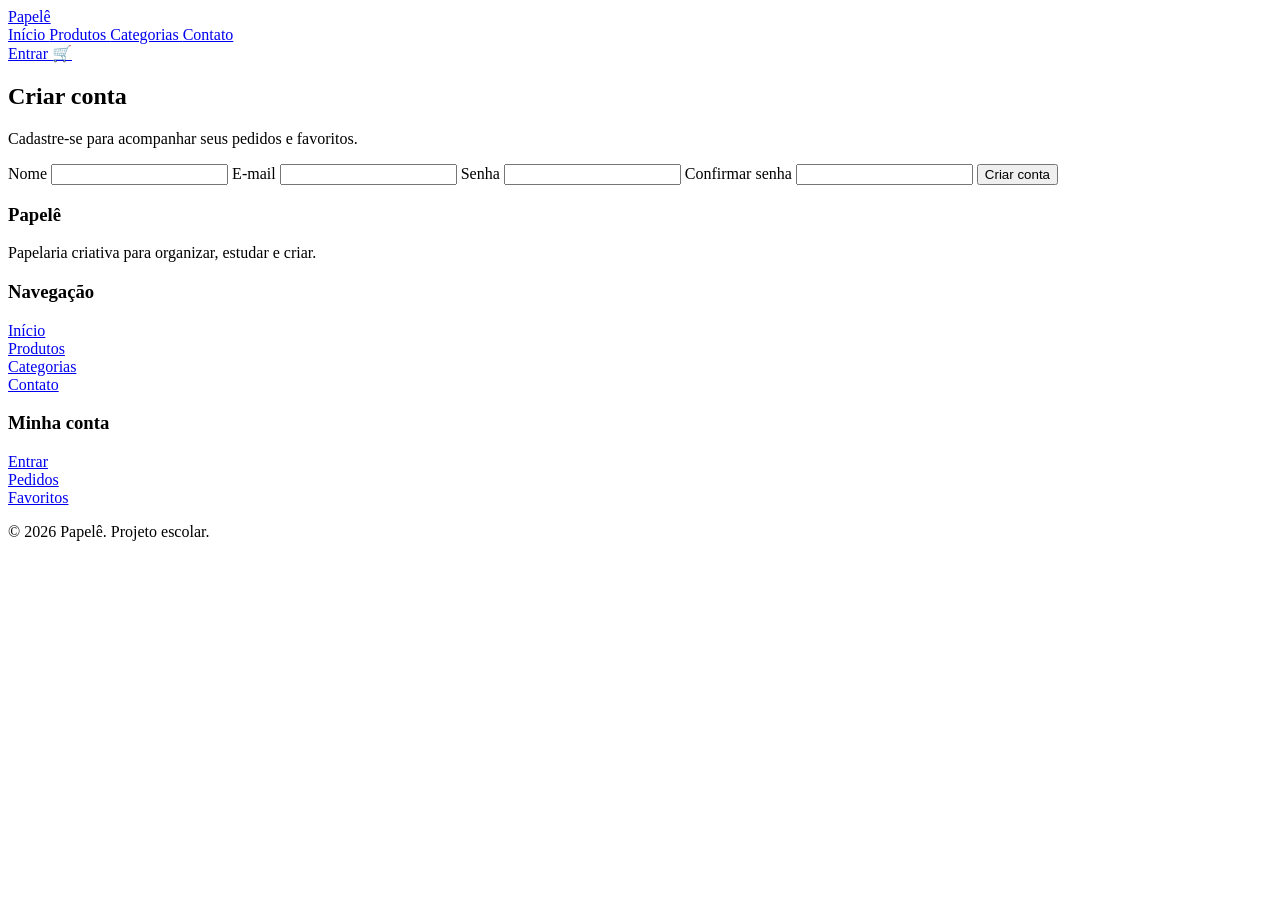
==== papele/cadastro.html @ 3f5df2f5 "." ====
<!DOCTYPE html>
<html lang="pt-BR">

<head>

    <meta charset="UTF-8">

    <meta name="viewport"
          content="width=device-width, initial-scale=1.0">

    <title>Papelê | Cadastro</title>

    <link rel="stylesheet"
          href="css/style.css">

</head>

<body>

    <header>

        <div class="header">

            <a href="index.html"
               class="logo">
                Papelê
            </a>

            <nav>

                <a href="index.html">
                    Início
                </a>

                <a href="produtos.html">
                    Produtos
                </a>

                <a href="categorias.html">
                    Categorias
                </a>

                <a href="contato.html">
                    Contato
                </a>

            </nav>

            <div class="acoes">

                <a href="login.html">
                    Entrar
                </a>

                <a href="carrinho.html">
                    🛒
                </a>

            </div>

        </div>

    </header>


    <main class="container">

        <section class="login-container">

            <h1>
                Criar conta
            </h1>

            <p>
                Cadastre-se para acompanhar seus
                pedidos e favoritos.
            </p>


            <form>

                <label for="nome">
                    Nome
                </label>

                <input
                    type="text"
                    id="nome"
                    required
                >


                <label for="email">
                    E-mail
                </label>

                <input
                    type="email"
                    id="email"
                    required
                >


                <label for="senha">
                    Senha
                </label>

                <input
                    type="password"
                    id="senha"
                    required
                >


                <label for="confirmar">
                    Confirmar senha
                </label>

                <input
                    type="password"
                    id="confirmar"
                    required
                >


                <button
                    type="submit"
                    class="botao">
                    Criar conta
                </button>

            </form>

        </section>

    </main>


    <footer>

        <div class="footer">

            <div>

                <h3>Papelê</h3>

                <p>
                    Papelaria criativa para organizar,
                    estudar e criar.
                </p>

            </div>

            <div>

                <h3>Navegação</h3>

                <a href="index.html">Início</a><br>
                <a href="produtos.html">Produtos</a><br>
                <a href="categorias.html">Categorias</a><br>
                <a href="contato.html">Contato</a>

            </div>

            <div>

                <h3>Minha conta</h3>

                <a href="login.html">Entrar</a><br>
                <a href="pedidos.html">Pedidos</a><br>
                <a href="favoritos.html">Favoritos</a>

            </div>

        </div>

        <p class="copyright">
            ©️ 2026 Papelê. Projeto escolar.
        </p>

    </footer>

</body>

</html>
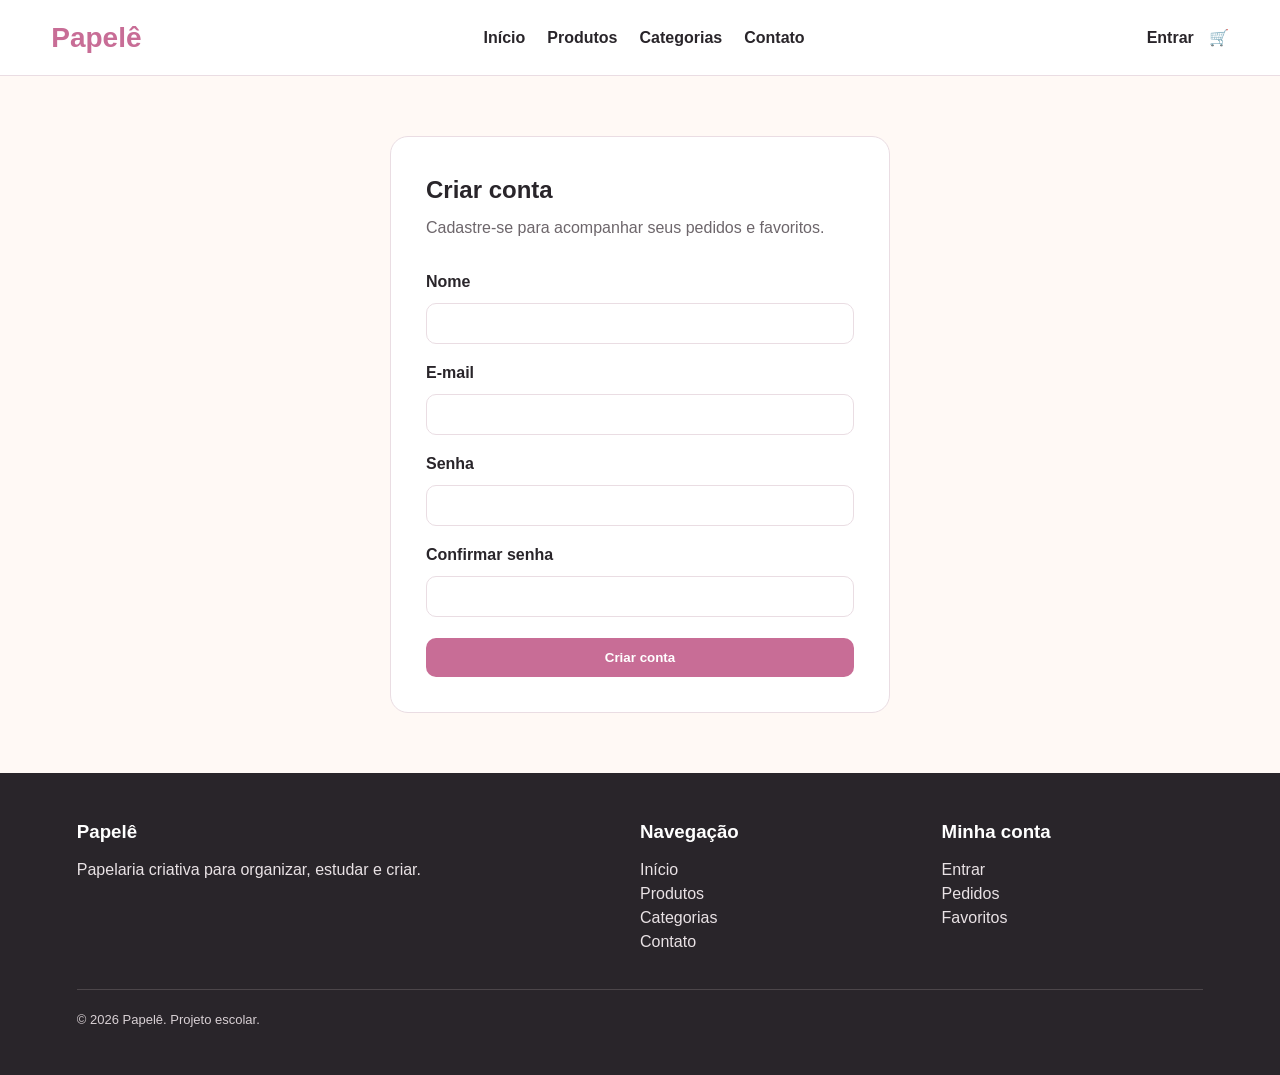
==== commit e31b0373: "." ====
--- a/papele/cadastro.html
+++ b/papele/cadastro.html
@@ -10,9 +10,7 @@
 
     <title>Papelê | Cadastro</title>
 
-    <link rel="stylesheet"
-          href="css/style.css">
-
+   <link rel="stylesheet" href="../css/style.css">
 </head>
 
 <body>
--- a/css/style.css
+++ b/css/style.css
@@ -0,0 +1,909 @@
+:root {
+
+    --rosa: #e9a9c3;
+    --rosa-escuro: #c86d96;
+    --rosa-claro: #f8e6ee;
+
+    --fundo: #fff9f5;
+    --branco: #ffffff;
+
+    --texto: #29252a;
+    --cinza: #6d666b;
+    --cinza-claro: #f4f0f2;
+
+    --borda: #eadde3;
+
+    --verde: #dcebcf;
+}
+
+
+/* RESET */
+
+* {
+    margin: 0;
+    padding: 0;
+    box-sizing: border-box;
+}
+
+
+html {
+    scroll-behavior: smooth;
+}
+
+
+body {
+
+    font-family: Arial, Helvetica, sans-serif;
+
+    background: var(--fundo);
+
+    color: var(--texto);
+
+    line-height: 1.5;
+}
+
+
+a {
+
+    color: inherit;
+
+    text-decoration: none;
+}
+
+
+img {
+
+    max-width: 100%;
+
+    display: block;
+}
+
+
+button,
+input,
+textarea,
+select {
+
+    font-family: inherit;
+}
+
+
+/* HEADER */
+
+header {
+
+    width: 100%;
+
+    background: var(--branco);
+
+    border-bottom: 1px solid var(--borda);
+
+    position: sticky;
+
+    top: 0;
+
+    z-index: 100;
+}
+
+
+.header {
+
+    width: 92%;
+
+    max-width: 1200px;
+
+    min-height: 75px;
+
+    margin: auto;
+
+    display: flex;
+
+    align-items: center;
+
+    justify-content: space-between;
+
+    gap: 20px;
+}
+
+
+.logo {
+
+    font-size: 28px;
+
+    font-weight: bold;
+
+    color: var(--rosa-escuro);
+}
+
+
+nav {
+
+    display: flex;
+
+    align-items: center;
+
+    justify-content: center;
+
+    gap: 22px;
+
+    flex-wrap: wrap;
+}
+
+
+nav a,
+.acoes a {
+
+    font-weight: bold;
+
+    transition: 0.2s;
+}
+
+
+nav a:hover,
+.acoes a:hover {
+
+    color: var(--rosa-escuro);
+}
+
+
+.acoes {
+
+    display: flex;
+
+    align-items: center;
+
+    gap: 15px;
+}
+
+
+/* CONTAINER */
+
+.container {
+
+    width: 92%;
+
+    max-width: 1200px;
+
+    margin: auto;
+}
+
+
+/* BANNER */
+
+.banner {
+
+    margin-top: 40px;
+
+    display: grid;
+
+    grid-template-columns: 1fr 1fr;
+
+    gap: 40px;
+
+    align-items: center;
+
+    background: var(--rosa-claro);
+
+    border-radius: 24px;
+
+    padding: 45px;
+}
+
+
+.banner-texto h1 {
+
+    font-size: 42px;
+
+    line-height: 1.1;
+
+    margin: 12px 0;
+}
+
+
+.banner-texto p {
+
+    color: var(--cinza);
+
+    margin-bottom: 25px;
+
+    max-width: 520px;
+}
+
+
+.banner-imagem img {
+
+    width: 100%;
+
+    height: 320px;
+
+    object-fit: cover;
+
+    border-radius: 18px;
+}
+
+
+.tag {
+
+    display: inline-block;
+
+    background: var(--branco);
+
+    color: var(--rosa-escuro);
+
+    padding: 6px 12px;
+
+    border-radius: 20px;
+
+    font-size: 13px;
+
+    font-weight: bold;
+}
+
+
+/* BOTÕES */
+
+.botao {
+
+    display: inline-block;
+
+    background: var(--rosa-escuro);
+
+    color: var(--branco);
+
+    border: none;
+
+    border-radius: 10px;
+
+    padding: 12px 20px;
+
+    font-weight: bold;
+
+    cursor: pointer;
+
+    transition: 0.2s;
+}
+
+
+.botao:hover {
+
+    opacity: 0.85;
+
+    transform: translateY(-1px);
+}
+
+
+.botao-secundario {
+
+    background: var(--cinza-claro);
+
+    color: var(--texto);
+
+    margin-left: 8px;
+}
+
+
+/* SEÇÕES */
+
+.secao {
+
+    padding: 55px 0;
+}
+
+
+.titulo-secao {
+
+    font-size: 30px;
+
+    margin-bottom: 25px;
+}
+
+
+/* PRODUTOS */
+
+.produtos {
+
+    display: grid;
+
+    grid-template-columns: repeat(4, 1fr);
+
+    gap: 22px;
+}
+
+
+.produto {
+
+    background: var(--branco);
+
+    border: 1px solid var(--borda);
+
+    border-radius: 18px;
+
+    overflow: hidden;
+
+    transition: 0.2s;
+}
+
+
+.produto:hover {
+
+    transform: translateY(-4px);
+}
+
+
+.produto > img {
+
+    width: 100%;
+
+    height: 220px;
+
+    object-fit: cover;
+}
+
+
+.produto-info {
+
+    padding: 18px;
+}
+
+
+.produto-info h2,
+.produto-info h3 {
+
+    margin-bottom: 8px;
+}
+
+
+.preco {
+
+    color: var(--rosa-escuro);
+
+    font-size: 20px;
+
+    font-weight: bold;
+
+    margin: 8px 0 16px;
+}
+
+
+/* PRODUTO DETALHADO */
+
+.produto-detalhes {
+
+    margin: 55px 0;
+
+    display: grid;
+
+    grid-template-columns: 1fr 1fr;
+
+    gap: 50px;
+
+    align-items: center;
+}
+
+
+.produto-detalhes-imagem img {
+
+    width: 100%;
+
+    max-height: 520px;
+
+    object-fit: cover;
+
+    border-radius: 20px;
+}
+
+
+.produto-detalhes-info h1 {
+
+    font-size: 38px;
+
+    margin: 12px 0;
+}
+
+
+.produto-detalhes-info p {
+
+    color: var(--cinza);
+
+    margin-bottom: 15px;
+}
+
+
+/* CARRINHO */
+
+.carrinho-item {
+
+    display: flex;
+
+    align-items: center;
+
+    gap: 25px;
+
+    background: var(--branco);
+
+    border: 1px solid var(--borda);
+
+    border-radius: 18px;
+
+    padding: 20px;
+}
+
+
+.carrinho-item img {
+
+    width: 130px;
+
+    height: 130px;
+
+    object-fit: cover;
+
+    border-radius: 14px;
+}
+
+
+.carrinho-total {
+
+    margin-top: 25px;
+
+    padding: 25px;
+
+    background: var(--rosa-claro);
+
+    border-radius: 18px;
+}
+
+
+.carrinho-total h2 {
+
+    margin-bottom: 18px;
+}
+
+
+/* FORMULÁRIOS */
+
+form {
+
+    display: flex;
+
+    flex-direction: column;
+
+    gap: 9px;
+}
+
+
+label {
+
+    font-weight: bold;
+
+    margin-top: 8px;
+}
+
+
+input,
+textarea,
+select {
+
+    width: 100%;
+
+    padding: 12px 14px;
+
+    border: 1px solid var(--borda);
+
+    border-radius: 10px;
+
+    background: var(--branco);
+
+    color: var(--texto);
+
+    outline: none;
+}
+
+
+input:focus,
+textarea:focus,
+select:focus {
+
+    border-color: var(--rosa-escuro);
+}
+
+
+button {
+
+    margin-top: 12px;
+}
+
+
+/* CATEGORIAS */
+
+.categorias {
+
+    display: grid;
+
+    grid-template-columns: repeat(4, 1fr);
+
+    gap: 22px;
+}
+
+
+.categoria {
+
+    background: var(--branco);
+
+    border: 1px solid var(--borda);
+
+    border-radius: 18px;
+
+    overflow: hidden;
+
+    text-align: center;
+
+    padding-bottom: 20px;
+}
+
+
+.categoria img {
+
+    width: 100%;
+
+    height: 200px;
+
+    object-fit: cover;
+
+    margin-bottom: 15px;
+}
+
+
+.categoria h2 {
+
+    margin-bottom: 5px;
+}
+
+
+.categoria p {
+
+    color: var(--cinza);
+}
+
+
+/* PEDIDOS */
+
+.pedido {
+
+    background: var(--branco);
+
+    border: 1px solid var(--borda);
+
+    border-radius: 18px;
+
+    padding: 22px;
+
+    display: flex;
+
+    justify-content: space-between;
+
+    align-items: center;
+
+    gap: 20px;
+}
+
+
+.status {
+
+    background: var(--verde);
+
+    padding: 8px 14px;
+
+    border-radius: 20px;
+
+    font-weight: bold;
+}
+
+
+/* FAVORITOS */
+
+.favoritos-vazio {
+
+    text-align: center;
+
+    background: var(--branco);
+
+    border: 1px solid var(--borda);
+
+    border-radius: 18px;
+
+    padding: 35px;
+}
+
+
+.favoritos-vazio img {
+
+    width: 180px;
+
+    height: 180px;
+
+    object-fit: cover;
+
+    border-radius: 15px;
+
+    margin: 0 auto 18px;
+}
+
+
+.favoritos-vazio p {
+
+    color: var(--cinza);
+
+    margin: 8px 0 20px;
+}
+
+
+/* LOGIN */
+
+.login-container {
+
+    width: 100%;
+
+    max-width: 500px;
+
+    margin: 60px auto;
+
+    background: var(--branco);
+
+    border: 1px solid var(--borda);
+
+    border-radius: 18px;
+
+    padding: 35px;
+}
+
+
+.login-container h1 {
+
+    margin-bottom: 8px;
+}
+
+
+.login-container > p {
+
+    color: var(--cinza);
+
+    margin-bottom: 22px;
+}
+
+
+/* CHECKOUT */
+
+.checkout {
+
+    margin: 55px 0;
+
+    display: grid;
+
+    grid-template-columns: 2fr 1fr;
+
+    gap: 35px;
+}
+
+
+.checkout > div,
+.checkout-resumo {
+
+    background: var(--branco);
+
+    border: 1px solid var(--borda);
+
+    border-radius: 18px;
+
+    padding: 30px;
+}
+
+
+.checkout h1 {
+
+    margin-bottom: 20px;
+}
+
+
+.checkout-resumo {
+
+    height: fit-content;
+
+    background: var(--rosa-claro);
+}
+
+
+/* FOOTER */
+
+footer {
+
+    background: var(--texto);
+
+    color: var(--branco);
+
+    margin-top: 50px;
+
+    padding: 45px 6%;
+}
+
+
+.footer {
+
+    width: 100%;
+
+    max-width: 1200px;
+
+    margin: auto;
+
+    display: grid;
+
+    grid-template-columns: 2fr 1fr 1fr;
+
+    gap: 40px;
+}
+
+
+.footer h3 {
+
+    margin-bottom: 12px;
+}
+
+
+.footer p,
+.footer a {
+
+    color: #e9e2e5;
+}
+
+
+.footer a:hover {
+
+    color: var(--rosa);
+}
+
+
+.copyright {
+
+    max-width: 1200px;
+
+    margin: 35px auto 0;
+
+    padding-top: 20px;
+
+    border-top: 1px solid #4c464a;
+
+    color: #d8d0d4;
+
+    font-size: 13px;
+}
+
+
+/* TABLET */
+
+@media (max-width: 1000px) {
+
+    .produtos,
+    .categorias {
+
+        grid-template-columns: repeat(2, 1fr);
+    }
+
+
+    .banner,
+    .produto-detalhes,
+    .checkout {
+
+        grid-template-columns: 1fr;
+    }
+
+}
+
+
+/* CELULAR */
+
+@media (max-width: 700px) {
+
+    .header {
+
+        padding: 15px 0;
+
+        flex-direction: column;
+    }
+
+
+    nav {
+
+        gap: 12px;
+    }
+
+
+    .banner {
+
+        padding: 25px;
+    }
+
+
+    .banner-texto h1 {
+
+        font-size: 32px;
+    }
+
+
+    .produto-detalhes-info h1 {
+
+        font-size: 30px;
+    }
+
+
+    .footer {
+
+        grid-template-columns: 1fr;
+
+        gap: 25px;
+    }
+
+
+    .pedido {
+
+        flex-direction: column;
+
+        align-items: flex-start;
+    }
+
+}
+
+
+/* CELULAR PEQUENO */
+
+@media (max-width: 450px) {
+
+    .produtos,
+    .categorias {
+
+        grid-template-columns: 1fr;
+    }
+
+
+    .banner-imagem img {
+
+        height: 240px;
+    }
+
+
+    .carrinho-item {
+
+        flex-direction: column;
+
+        align-items: flex-start;
+    }
+
+
+    .carrinho-item img {
+
+        width: 100%;
+
+        height: 220px;
+    }
+
+
+    .botao {
+
+        width: 100%;
+
+        text-align: center;
+    }
+
+
+    .botao-secundario {
+
+        margin-left: 0;
+
+        margin-top: 10px;
+    }
+
+
+    .login-container {
+
+        padding: 22px;
+    }
+
+}
